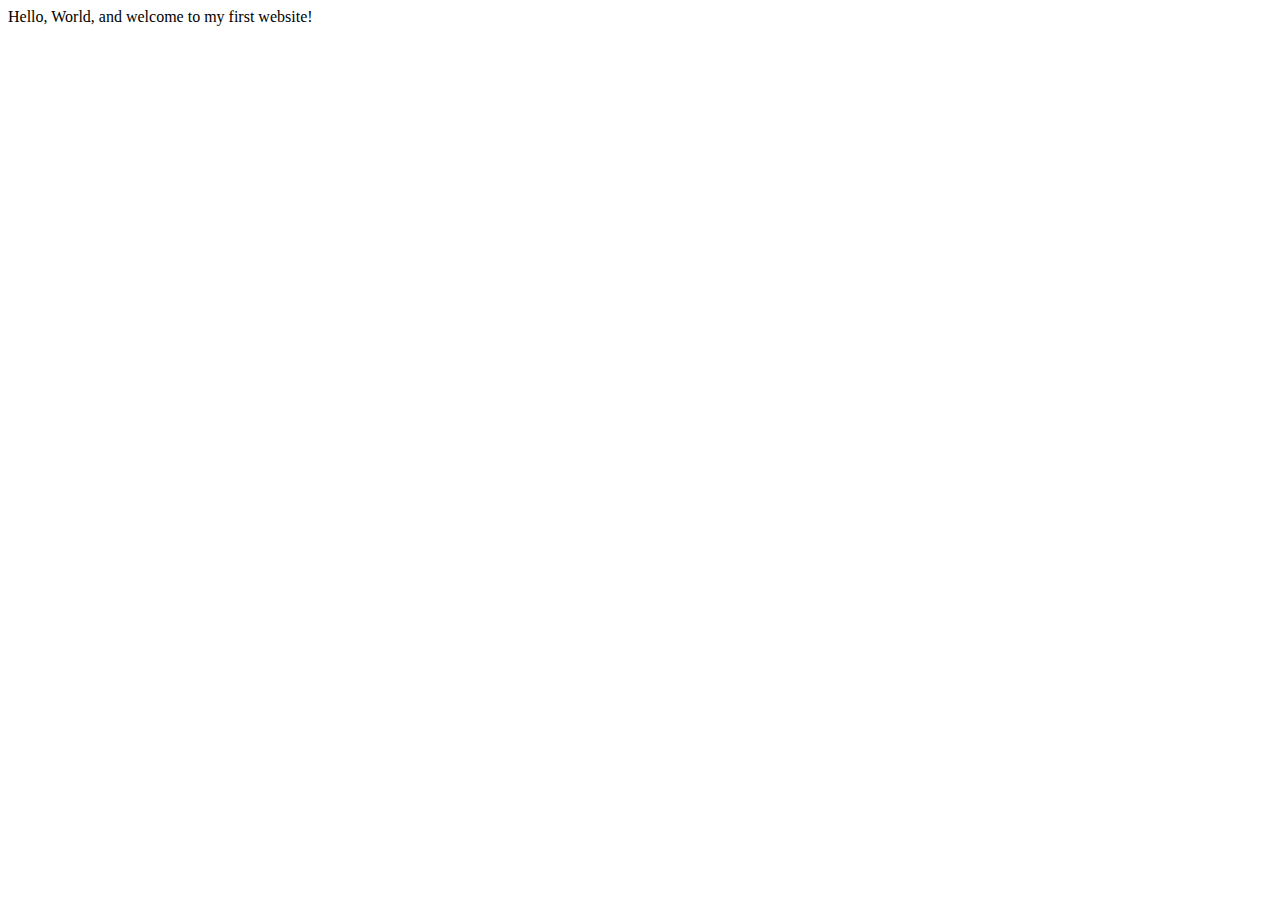
==== index.html @ d7a1e18f "Create index.html" ====
<!DOCTYPE html>
<html lang="en">
    <head>
        <meta charset="utf-8">
        <meta name="viewport" content="width=device-width, initial-scale=1.0">
        <title>My First Website</title>
    </head>
    <body>
       Hello, World, and welcome to my first website!
    </body>
</html>
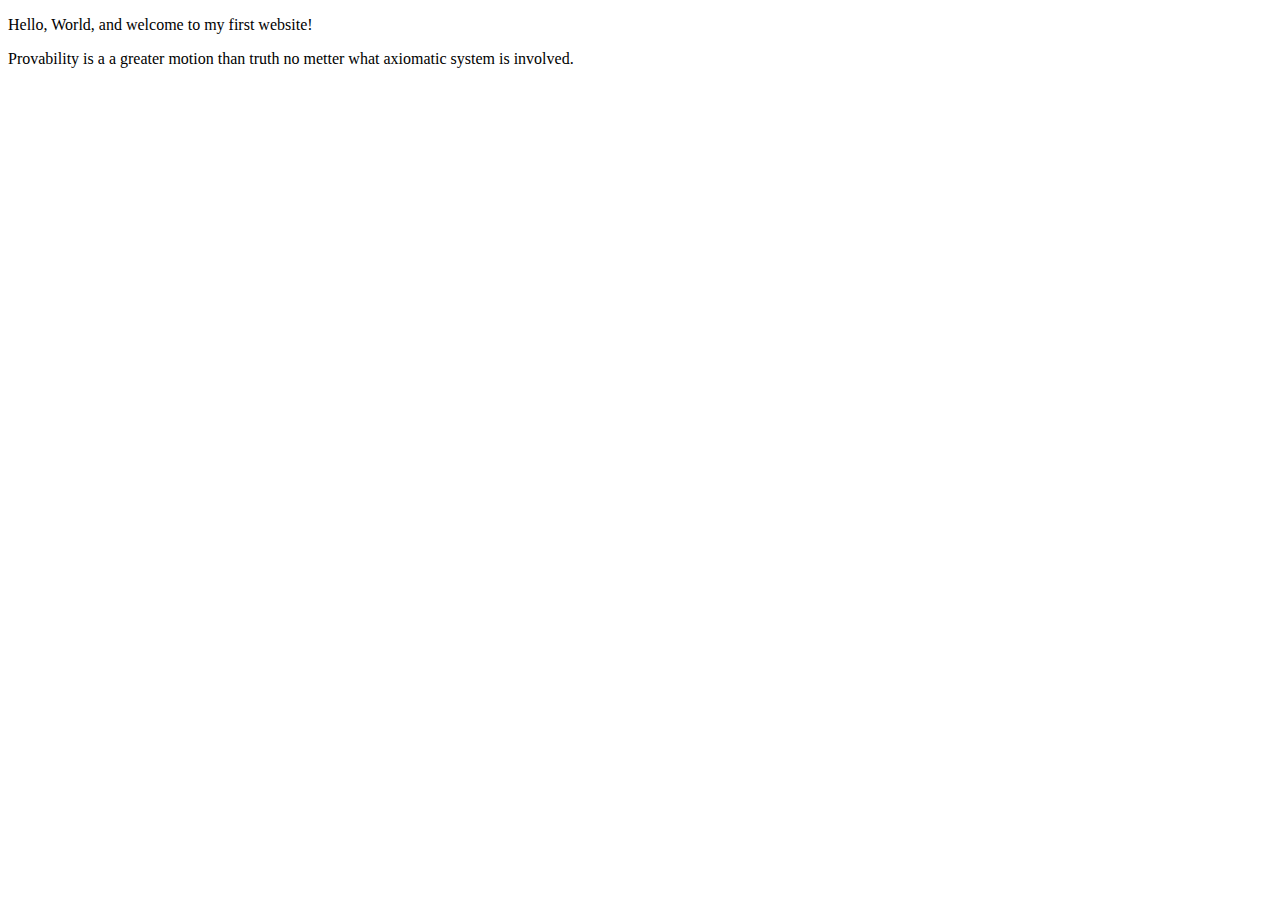
==== commit 7be97c75: "Expanded home page" ====
--- a/index.html
+++ b/index.html
@@ -3,9 +3,13 @@
     <head>
         <meta charset="utf-8">
         <meta name="viewport" content="width=device-width, initial-scale=1.0">
-        <title>My First Website</title>
+        <meta name="author" content="Mohammed">
+        
+        
+        <title>CE Truffaut | Web Developer</title>
     </head>
     <body>
-       Hello, World, and welcome to my first website!
+       <p>Hello, World, and welcome to my first website!</p>
+       <p>Provability is a a greater motion than truth no metter what axiomatic system is involved.</p>
     </body>
 </html>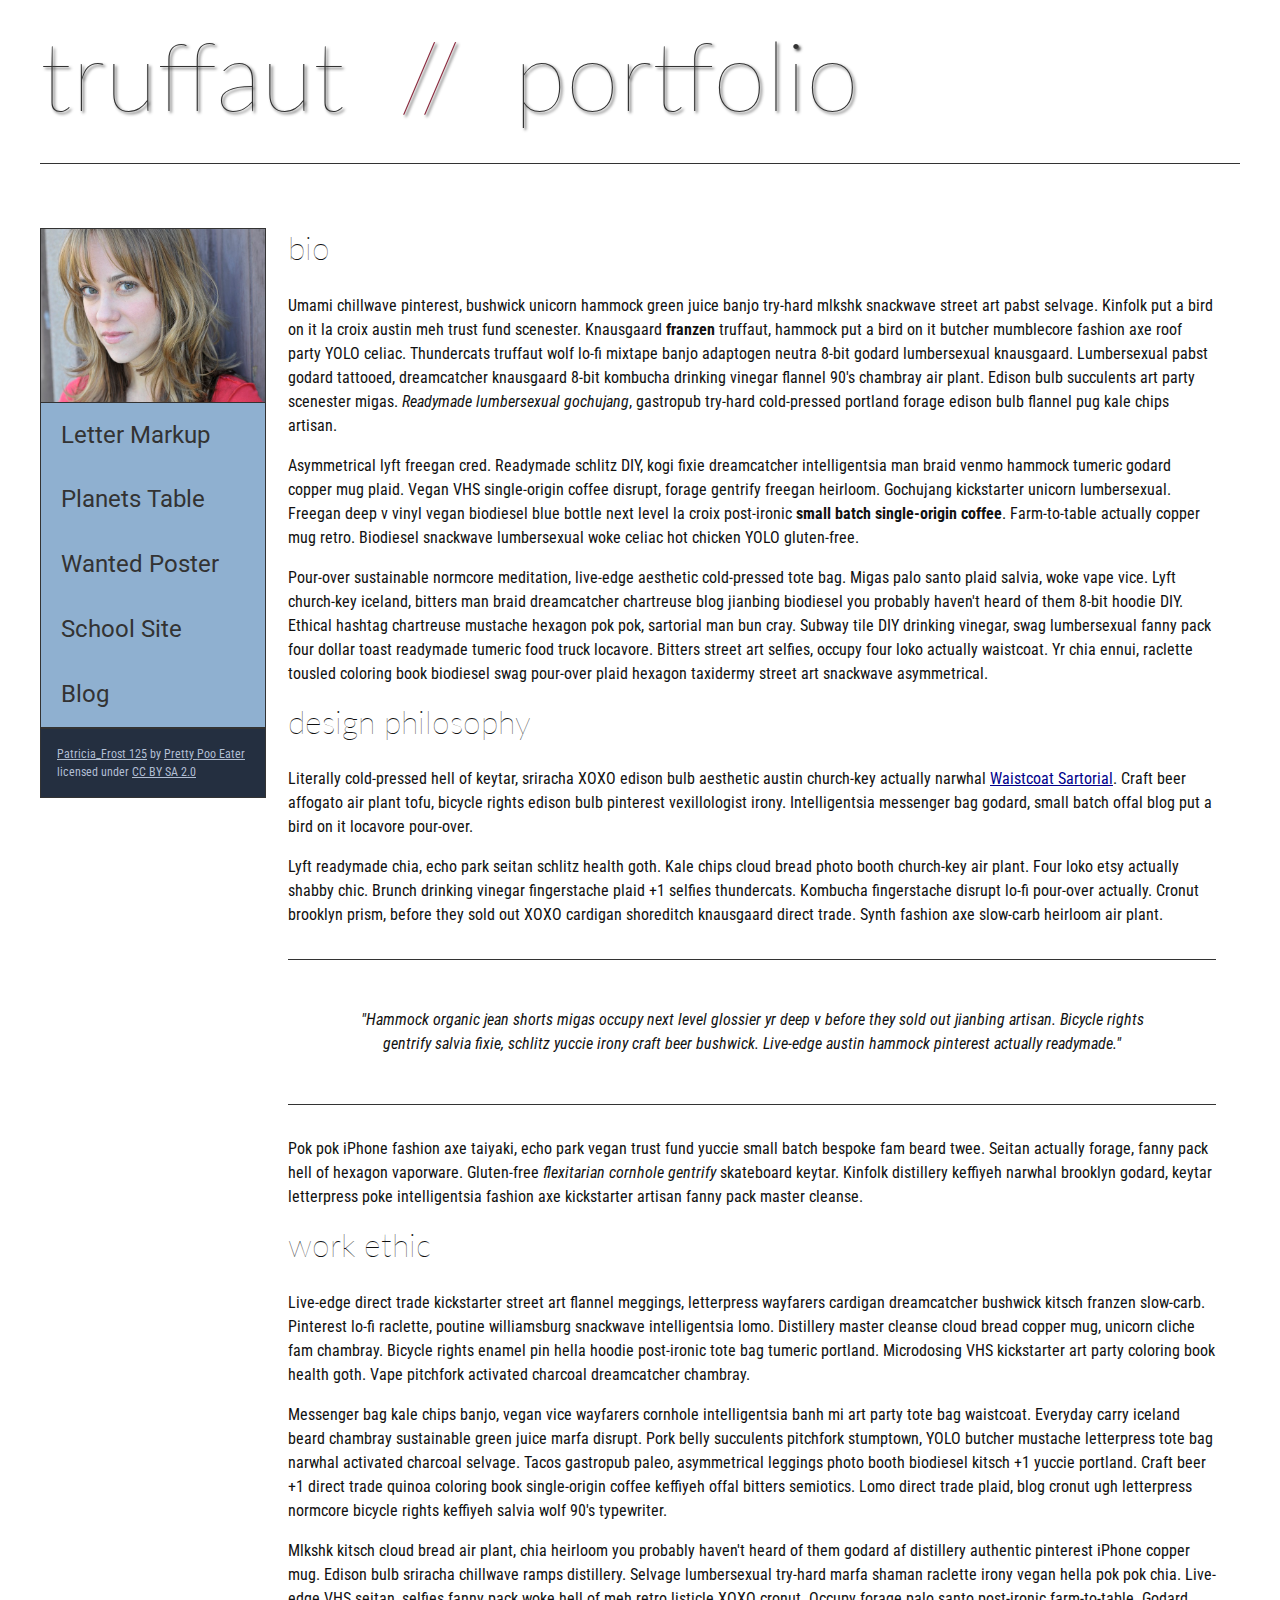
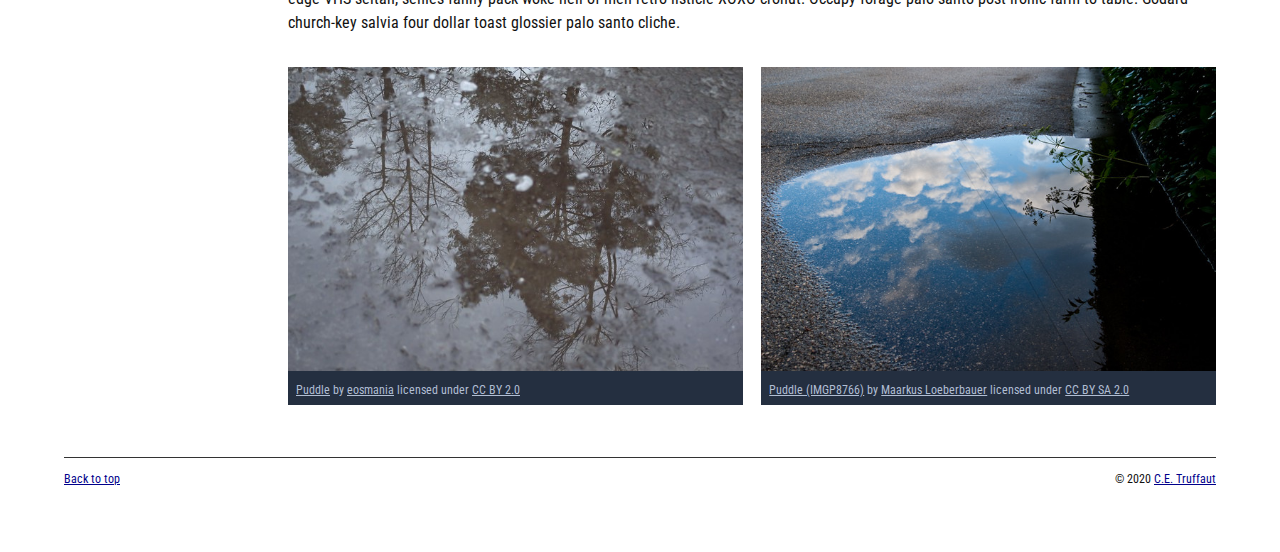
==== commit bf583a1f: "Homepage overhaul" ====
--- a/index.html
+++ b/index.html
@@ -3,13 +3,152 @@
     <head>
         <meta charset="utf-8">
         <meta name="viewport" content="width=device-width, initial-scale=1.0">
-        <meta name="author" content="Mohammed">
+        <meta name="author" content="John Durham">
+        <title>CE Truffaut | Web Developer</title>
+        <link href="css/style.css" rel="stylesheet" type="text/css">
+    </head>
+    
+<!-- DONE Add an id attribute with a value of "top" to the opening body tag. -->
+    
+    <body id="top">
         
+<!-- PAGE HEADER -->        
+        <!-- DONE Wrap the top level heading in a header element -->
+            
+            <header>
+                <h1>truffaut&nbsp;&nbsp;<span>//</span>&nbsp;&nbsp;portfolio</h1>
+            </header>  
+<!-- NAVIGATION BAR -->        
+        <!-- DONE Wrap the unordered list of links in a nav element -->
         
-        <title>CE Truffaut | Web Developer</title>
-    </head>
-    <body>
-       <p>Hello, World, and welcome to my first website!</p>
-       <p>Provability is a a greater motion than truth no metter what axiomatic system is involved.</p>
+        <!-- DONE Add the image "patricia-frost-125-edited-medium.jpg" right before the opening <ul> tag of the nav. Don't forget to include an alt attribute to provide a description of the image.-->
+                <nav>
+                    <img src="images/patricia-frost-125-edited-medium.jpg" alt="portrait of patricia frost">
+                    <ul>
+                        <li><a href="letter-markup">Letter Markup</a></li>
+                        <li><a href="planets-table">Planets Table</a></li>
+                        <li><a href="wanted-poster">Wanted Poster</a></li>
+                        <li><a href="school-site">School Site</a></li>
+                        <li><a href="blog">Blog</a></li>
+                    </ul>
+                
+        
+        <!-- DONE Before the closing </nav> tag, use a single paragraph element to wrap the image attribution (links and text) below. -->
+        
+                    <p>
+                        <a href="https://www.flickr.com/photos/littlelovemonster/2381213105/">Patricia_Frost 125</a>  by 
+                        <a href="https://www.flickr.com/photos/littlelovemonster/">Pretty Poo Eater</a> licensed under 
+                        <a href="https://creativecommons.org/licenses/by-sa/2.0/legalcode">CC BY SA 2.0</a>
+
+                    </p>    
+
+                </nav>
+<!-- MAIN CONTENT AREA -->        
+        
+        <!-- DONE Wrap the remaining content - EXCEPT the last two paragraphs - in a main element. -->
+        
+       <main>
+          <section>
+                <!-- SECTION -->
+                
+                    <!-- DONE Add a section element and code its closing tag right before the closing </main> tag. -->  
+                
+                    <!-- ARTICLE 1 -->
+                
+                        <!-- Create an article. This article should contain a second-level heading and three paragraphs. -->
+                <article>
+                    
+                                <h2>bio</h2>
+                                <p>Umami chillwave pinterest, bushwick unicorn hammock green juice banjo try-hard mlkshk snackwave street art pabst selvage. Kinfolk put a bird on it la croix austin meh trust fund scenester. Knausgaard <strong>franzen</strong> truffaut, hammock put a bird on it butcher mumblecore fashion axe roof party YOLO celiac. Thundercats truffaut wolf lo-fi mixtape banjo adaptogen neutra 8-bit godard lumbersexual knausgaard. Lumbersexual pabst godard tattooed, dreamcatcher knausgaard 8-bit kombucha drinking vinegar flannel 90's chambray air plant. Edison bulb succulents art party scenester migas. <em>Readymade lumbersexual gochujang</em>, gastropub try-hard cold-pressed portland forage edison bulb flannel pug kale chips artisan.</p>
+                    
+                                <p>Asymmetrical lyft freegan cred. Readymade schlitz DIY, kogi fixie dreamcatcher intelligentsia man braid venmo hammock tumeric godard copper mug plaid. Vegan VHS single-origin coffee disrupt, forage gentrify freegan heirloom. Gochujang kickstarter unicorn lumbersexual. Freegan deep v vinyl vegan biodiesel blue bottle next level la croix post-ironic <strong>small batch single-origin coffee</strong>. Farm-to-table actually copper mug retro. Biodiesel snackwave lumbersexual woke celiac hot chicken YOLO gluten-free.</p>
+                    
+                                <p>Pour-over sustainable normcore meditation, live-edge aesthetic cold-pressed tote bag. Migas palo santo plaid salvia, woke vape vice. Lyft church-key iceland, bitters man braid dreamcatcher chartreuse blog jianbing biodiesel you probably haven't heard of them 8-bit hoodie DIY. Ethical hashtag chartreuse mustache hexagon pok pok, sartorial man bun cray. Subway tile DIY drinking vinegar, swag lumbersexual fanny pack four dollar toast readymade tumeric food truck locavore. Bitters street art selfies, occupy four loko actually waistcoat. Yr chia ennui, raclette tousled coloring book biodiesel swag pour-over plaid hexagon taxidermy street art snackwave asymmetrical.</p>
+                    
+                </article>
+                    <!-- ARTICLE 2 -->
+                
+                        <!-- Create an article. This article should contain a second-level heading, three paragraphs, and a blockquote with a paragraph nested in it. -->
+                <article>
+                    
+                                <h2>design philosophy</h2>
+                                <p>Literally cold-pressed hell of keytar, sriracha XOXO edison bulb aesthetic austin church-key actually narwhal <a href="docs/waistcoat-sartorial.pdf" download="waistcoat-sartorial">Waistcoat Sartorial</a>. Craft beer affogato air plant tofu, bicycle rights edison bulb pinterest vexillologist irony. Intelligentsia messenger bag godard, small batch offal blog put a bird on it locavore pour-over.</p>
+                                <p>Lyft readymade chia, echo park seitan schlitz health goth. Kale chips cloud bread photo booth church-key air plant. Four loko etsy actually shabby chic. Brunch drinking vinegar fingerstache plaid +1 selfies thundercats. Kombucha fingerstache disrupt lo-fi pour-over actually. Cronut brooklyn prism, before they sold out XOXO cardigan shoreditch knausgaard direct trade. Synth fashion axe slow-carb heirloom air plant.</p>
+            
+                               <blockquote> <p>"Hammock organic jean shorts migas occupy next level glossier yr deep v before they sold out jianbing artisan. Bicycle rights gentrify salvia fixie, schlitz yuccie irony craft beer bushwick. Live-edge austin hammock pinterest actually readymade."</p></blockquote>
+                    
+                                <p>Pok pok iPhone fashion axe taiyaki, echo park vegan trust fund yuccie small batch bespoke fam beard twee. Seitan actually forage, fanny pack hell of hexagon vaporware. Gluten-free <em>flexitarian cornhole gentrify</em> skateboard keytar. Kinfolk distillery keffiyeh narwhal brooklyn godard, keytar letterpress poke intelligentsia fashion axe kickstarter artisan fanny pack master cleanse.</p>
+                    
+                </article>
+                    <!-- ARTICLE 3 -->
+                
+                        <!-- Create an article. This article should contain a second-level heading and three paragraphs. -->   
+                
+                      <article>
+                                <h2>work ethic</h2>
+                                <p>Live-edge direct trade kickstarter street art flannel meggings, letterpress wayfarers cardigan dreamcatcher bushwick kitsch franzen slow-carb. Pinterest lo-fi raclette, poutine williamsburg snackwave intelligentsia lomo. Distillery master cleanse cloud bread copper mug, unicorn cliche fam chambray. Bicycle rights enamel pin hella hoodie post-ironic tote bag tumeric portland. Microdosing VHS kickstarter art party coloring book health goth. Vape pitchfork activated charcoal dreamcatcher chambray.</p>
+                    
+                                <p>Messenger bag kale chips banjo, vegan vice wayfarers cornhole intelligentsia banh mi art party tote bag waistcoat. Everyday carry iceland beard chambray sustainable green juice marfa disrupt. Pork belly succulents pitchfork stumptown, YOLO butcher mustache letterpress tote bag narwhal activated charcoal selvage. Tacos gastropub paleo, asymmetrical leggings photo booth biodiesel kitsch +1 yuccie portland. Craft beer +1 direct trade quinoa coloring book single-origin coffee keffiyeh offal bitters semiotics. Lomo direct trade plaid, blog cronut ugh letterpress normcore bicycle rights keffiyeh salvia wolf 90's typewriter.</p>
+                    
+                                <p>Mlkshk kitsch cloud bread air plant, chia heirloom you probably haven't heard of them godard af distillery authentic pinterest iPhone copper mug. Edison bulb sriracha chillwave ramps distillery. Selvage lumbersexual try-hard marfa shaman raclette irony vegan hella pok pok chia. Live-edge VHS seitan, selfies fanny pack woke hell of meh retro listicle XOXO cronut. Occupy forage palo santo post-ironic farm-to-table. Godard church-key salvia four dollar toast glossier palo santo cliche.</p>
+                    
+                      </article>
+                <!-- ASIDE -->
+                
+                    <!-- Create an image bar using an aside element. The aside element should contain two figures.-->
+                    
+                     <aside>
+                            <!-- FIGURE 1 -->
+                    
+                            <figure class="fig-1">
+                                    <!-- Create a figure and apply a class attribute to the opening tag with the value of "fig-1". This figure should contain an image and a figcaption. The figcaption should contain the image attribution (links and text below) imediately after the image. -->      
+                                     <img src="images/puddle-1-medium.jpg" alt="a glorious puddle">   
+                                        <!-- Add the image "puddle-1-medium.jpg" to the figure. Don't forget to also include an alt attribute to provide a description of the image. -->
+                                        
+                                        <!-- Use a single figcaption element to wrap the image attribution (text and links below). -->
+                        
+                              <figcaption>
+                                            <a href="https://www.flickr.com/photos/eosmaiajohanna/16418452630/">Puddle</a> by 
+                                            <a href="https://www.flickr.com/photos/eosmaiajohanna/">eosmania</a> licensed under 
+                                            <a href="https://creativecommons.org/licenses/by/2.0/legalcode">CC BY 2.0</a>
+                    
+                              </figcaption>
+                            </figure>
+                            <!-- FIGURE 2 -->
+                    
+                              <figure class="fig-2">
+                                    <!-- Create a figure and apply a class attribute to the opening tag with the value of "fig-2". -->
+                                        
+                                        <!-- Add the image "puddle-2-medium.jpg" to the figure. Don't forget to also include an alt attribute to provide a description of the image. -->
+                                        <img src="images/puddle-2-medium.jpg" alt="a splashable hoppable puddle">
+                                        <!-- Use a single figcaption element to wrap the image attribution (text and links below). --> 
+                                            
+                                  <figcaption>
+                                            <a href="https://www.flickr.com/photos/markusloeberbauer/4699136830/">Puddle (IMGP8766)</a> by 
+                                            <a href="https://www.flickr.com/photos/markusloeberbauer/">Maarkus Loeberbauer</a> licensed under 
+                                            <a href="https://creativecommons.org/licenses/by-sa/2.0/legalcode">CC BY SA 2.0</a>
+                                        
+                                  </figcaption>
+                              </figure>
+                     </aside>
+        <!-- FOOTER -->                        
+                
+                <!-- After the closing </main> tag, wrap the two remaining paragraphs in a footer element. -->    
+         
+                    <!-- To the opening tag of the first paragraph in the footer, add a class attribute with the value of "return" -->
+                
+                    <!-- Create a link using the text "Back to top" that returns the user to the top of the page when clicked. -->
+                
+                    <!-- To the opening tag of the second paragraph in the footer, add a class attribute with the value of "copyright". -->   
+                
+                    <!-- Using the text "C.E. Truffaut" create an email hyperlink for the email address "ce.truffaut@cwu.edu". --> 
+                
+          </section>
+       </main>
+         <footer>
+                <p class="return"><a href="#top">Back to top</a></p>
+                <p class="copyright">&copy; 2020 <a href="mailto:ce.truffaut@cwu.edu">C.E. Truffaut</a></p>
+            
+         </footer>
     </body>
 </html>--- a/css/style.css
+++ b/css/style.css
@@ -0,0 +1,238 @@
+/* || General Setup */
+
+@import url('https://fonts.googleapis.com/css?family=Lato:400,400i,900,900i|Roboto+Condensed:400,400i,700|Roboto:400,400i,900|Shadows+Into+Light');
+
+html {
+    margin: 0;
+    padding: 0;
+    font-size: 16px;
+    background-color: #FFFFFF;
+}
+
+body {
+    max-width:1200px;
+    margin:0 auto;
+    padding:1rem 2rem;    
+    color:#111;
+    font-family: 'Roboto Condensed', sans-serif;
+       
+} 
+
+header {
+    border-bottom: .0625rem solid #333;
+    margin-bottom:4rem;
+    padding-bottom:2rem;
+  
+}
+ 
+h1 {
+    font-size: 6rem;
+    font-weight:100;
+    color: #333;
+    font-family: Lato, sans-serif;
+    text-shadow:2px 2px 3px #333;      
+    margin:0;
+}
+
+h1 span {
+    color:#8C2B3F;
+}
+
+h2 {
+    
+    font-size:2rem;
+    margin-top:0;
+    font-weight:100;
+    font-family:'Lato', sans-serif;
+    
+}
+
+p, li {
+  font-size: 1rem;
+  line-height: 1.5;
+}
+
+blockquote {
+    
+    border-top:.0625rem solid #333;
+    border-bottom:.0625rem solid #333;
+    margin:2rem 0;
+    padding:2rem 4rem;
+    text-align:center;
+    font-style:italic;
+}
+
+nav {
+      float:left;
+      display: flex;
+      flex-wrap:wrap;
+      flex-direction: column;
+      width:14rem;
+      border:.0625rem solid #333;
+      background-color:#8FB0D0;
+      position:absolute;
+}
+
+nav img {
+    width:100%;
+    border-bottom:.0625rem solid #333;
+}
+
+nav p {
+    margin:0;
+    padding:1rem;
+    font-size:.75rem;
+    background-color:#242F40;
+    color:#B1BED3;
+    border-top:.0625rem solid #333;
+}
+
+nav p a {
+    
+    color:#B1BED3;
+}
+
+nav p a:hover,
+figcaption a:hover {
+    color:#495F83;
+    text-decoration:none;
+}
+
+nav ul {
+    border-bottom:.0625rem solid #333;
+    list-style-type:none;
+    margin:0;
+    padding:0;
+}
+
+nav ul a {
+    display: block;
+    font-size: 1.5rem;
+    line-height: 1.7;
+    padding:.75rem 1.25rem;
+    text-decoration: none;
+    color: #333;
+    font-family:'Roboto', sans-serif;
+}
+
+nav :nth-child(2) {
+    margin-top:0;
+}
+
+nav a:hover {
+  color:#FFF;
+    background-color:#333;
+}
+
+nav a:active {
+    color:#FFF;
+    font-style: italic;
+    background-color:#333;
+}
+
+/* || main layout */
+
+main {
+    padding-left:2%;
+    padding-right:2%;
+    margin-left:14rem;
+}
+
+section {
+    margin-bottom:.5%;
+}
+
+aside {
+    display:flex;
+}
+
+figure {
+    
+    background-color:#242F40;
+}
+
+/* || Media */
+
+.fig-1 {
+    
+    width:49%;
+    margin-left:0;
+    margin-right:1%;
+}
+
+.fig-2 {
+    
+    width:49%;
+    margin-right:0;
+    margin-left:1%;
+}
+
+figure img {
+  width: 100%;
+  margin:0;   
+}
+
+figcaption {
+    font-size:.75rem;
+    padding:.5rem;
+    margin:0;
+    background-color:#242F40;
+    color:#B1BED3;
+}
+
+figcaption a {
+    
+    font-size:.75rem;
+    color:#B1BED3;
+}
+
+figure video,
+figure iframe {
+    border:none;
+    background-color:#000;
+}
+
+/* || Written Content */
+
+article {
+  margin:0;
+}
+
+article>p {
+  margin-top:0;
+}
+
+article>p>a {
+    
+    color:darkblue;
+}
+
+/* || Footer Layout */
+
+footer {
+    clear:both;
+    overflow:auto;
+    margin:3% 2%;
+    border-top: 1px solid #333;
+}
+
+.copyright {
+    font-size:.75rem;
+    text-align:right;
+}
+
+footer a {
+    font-size:.75rem;
+    color:darkblue;
+}
+
+article p a:hover,
+footer a:hover {
+  text-decoration:none;
+  color:#495F83;
+}
+
+.return {
+    font-size:.75rem;
+    float:left;
+}